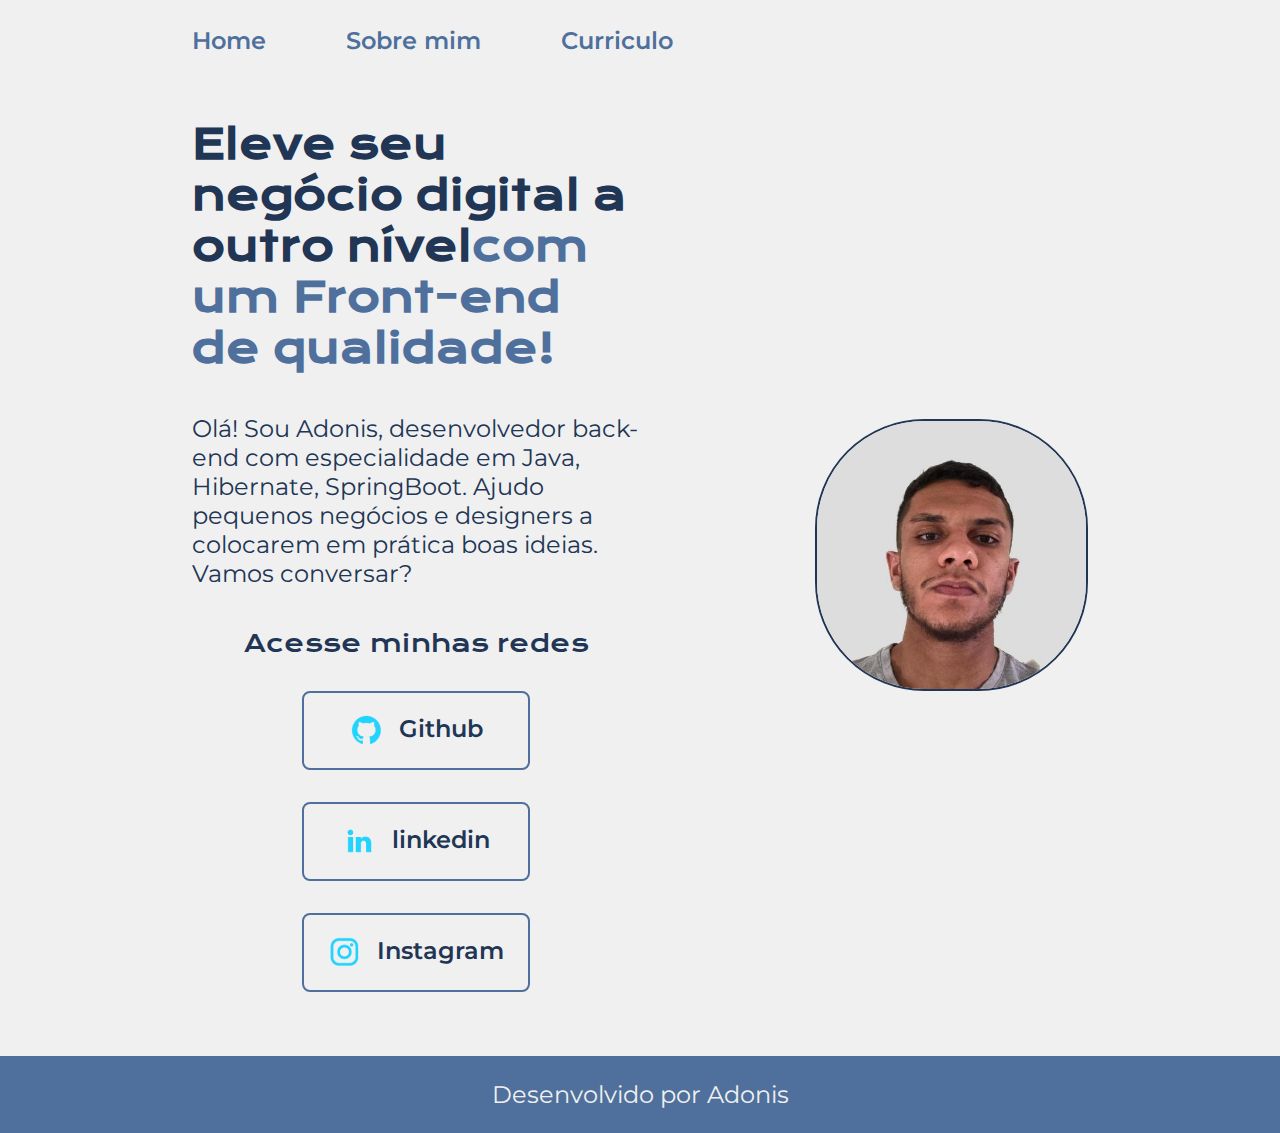
==== index.html @ 5d86f400 "Primeira versão sem tag" ====
<!DOCTYPE html>
<html lang="pt-br">

<head>
    <meta charset="UTF-8">
    <meta http-equiv="X-UA-Compatible" content="IE=edge">
    <meta name="viewport" content="width=device-width, initial-scale=1.0">
    <title>Home</title>
    <link rel="stylesheet" href="/styles/styles.css">
</head>

<body>
    <header class="cabecalho">
        <nav class="cabecalho__menu">
            <a class="cabecalho__menu__link"  href="index.html">Home</a>
            <a class="cabecalho__menu__link" href="about.html">Sobre mim</a>
            <a class="cabecalho__menu__link" href="curriculo.html">Curriculo</a>
        </nav>
    </header>


    <main class="apresentacao">
        <section class="apresentacao__conteudo">
            <h1 class="apresentacao__conteudo__titulo">Eleve seu negócio digital a outro nível<strong 
            class="titulo-destaque">com um Front-end de qualidade!
            </strong></h1>
            <p class="apresentacao__conteudo__texto">
                Olá! Sou Adonis, desenvolvedor
                back-end com especialidade em Java, 
                Hibernate, SpringBoot.
                Ajudo pequenos negócios e designers a
                colocarem em prática boas ideias. Vamos
            conversar?</p>
            <div class="apresentacao__links">
                <h2 class="apresentacao__links__subtitulo">Acesse minhas redes</h2>
                <a class="apresentacao__links__navegacao" href="https://github.com/Adonislucas" target="_blank">
                    <img src="./assets/github.png">
                    Github
                </a>
                <a class="apresentacao__links__navegacao" href="https://www.linkedin.com/in/adonislcs/" target="_blank">
                    <img src="./assets/linkedin.png">
                    linkedin
                </a>
                <a class="apresentacao__links__navegacao" href="https://www.instagram.com/olucaii_/" target="_blank">
                    <img src="./assets/instagram.png">
                    Instagram
                </a>
            </div>
        </section>
        <img class="apresentacao__imagem__dois" src="./assets/eu.jpeg" alt="Foto de perfil do Adonis">
    </main>
    <footer class="rodape">
        <p>Desenvolvido por Adonis</p>
    </footer>
</body>

</html>
---- styles/styles.css ----
@import url('https://fonts.googleapis.com/css2?family=Krona+One&family=Montserrat:wght@400;600&display=swap');

:root {
  --cor-primaria: #f0f0f0;
  --cor-secundaria: #213555;
  --cor-tercearia: #4f709c;
  --cor-hover: #ffffff;

  --font-primaria: 'Krona One', sans-serif;
  --font-secundaria: 'Montserrat', sans-serif;

  --tamanho-fonte-primaria: 2.5rem;
  --tamanho-fonte-secundaria: 1.5rem;
  --tamanho-fonte-tercearia: 1.6rem;
}

* {
  margin: 0;
  padding: 0;
}

body {
  box-sizing: border-box;
  background-color: var(--cor-primaria);
  color: var(--cor-secundaria);
}

.titulo-destaque {
  color: var(--cor-tercearia);
}

.cabecalho {
  padding: 2% 0% 0% 15%;
}

.cabecalho__menu {
  display: flex;
  gap: 80px;
}

.cabecalho__menu__link {
  font-family: var(--font-secundaria);
  font-size: var(--tamanho-fonte-secundaria);
  font-weight: 600;
  color: var(--cor-tercearia);
  text-decoration: none;
}

.apresentacao {
  padding: 5% 15%;
  display: flex;
  align-items: center;
  justify-content: space-between;
  gap: 82px;
}
.apresentacao__conteudo {
  width: 50%;
  display: flex;
  flex-direction: column;
  gap: 40px;
}

.apresentacao__conteudo__titulo {
  font-size: var(--tamanho-fonte-primaria);
  font-family: var(--font-primaria);
}

.apresentacao__conteudo__texto {
  font-size: var(--tamanho-fonte-secundaria);
  font-family: var(--font-secundaria);
}

.apresentacao__links {
  display: flex;
  flex-direction: column;
  justify-content: space-between;
  align-items: center;
  gap: 32px;
}
.apresentacao__links__subtitulo {
  font-family: var(--font-primaria);
  font-weight: 400;
  font-size: var(--tamanho-fonte-secundaria);
}
.apresentacao__links__navegacao {
  /* background-color: #22D4FD; */
  display: flex;
  justify-content: center;
  gap: 16px;
  border: 2px solid var(--cor-tercearia);
  width: 50%;
  text-align: center;
  border-radius: 8px;
  font-size: var(--tamanho-fonte-secundaria);
  font-weight: 600;
  padding: 21.5px 0;
  text-decoration: none;
  color: var(--cor-secundaria);
  font-family: var(--font-secundaria);
}
.apresentacao__links__navegacao:hover {
  background-color: var(--cor-hover);
  font-size: var(--tamanho-fonte-tercearia);
}

.apresentacao__imagem {
  width: 50%;
}

.apresentacao__imagem__dois {
  width: 30%;
  height: 50%;
  border-radius: 40%;
  border: 2px solid var(--cor-secundaria);
}

.rodape {
  padding: 24px;
  color: var(--cor-primaria);
  background-color: var(--cor-tercearia);
  text-align: center;
  font-family: var(--font-secundaria);
  font-size: var(--tamanho-fonte-secundaria);
  font-weight: 400;
}

@media (max-width: 1200px) {
  .cabecalho {
    padding: 8%;
  }
  .cabecalho__menu {
    justify-content: center;
    gap: 40px;
  }
  .apresentacao {
    flex-direction: column-reverse;
    padding: 5%;
  }
  .apresentacao__conteudo {
    width: auto;
  }
  .apresentacao__imagem__dois {
    width: 60%;
  }

  .apresentacao__conteudo__texto{
    text-align: center;
    padding: 10%;
    display: flex;
    flex-direction: column;
    gap: 15px;
   
  }

  .apresentacao__conteudo__titulo{
    text-align: center;
    font-size: 2em;
    
  }
}
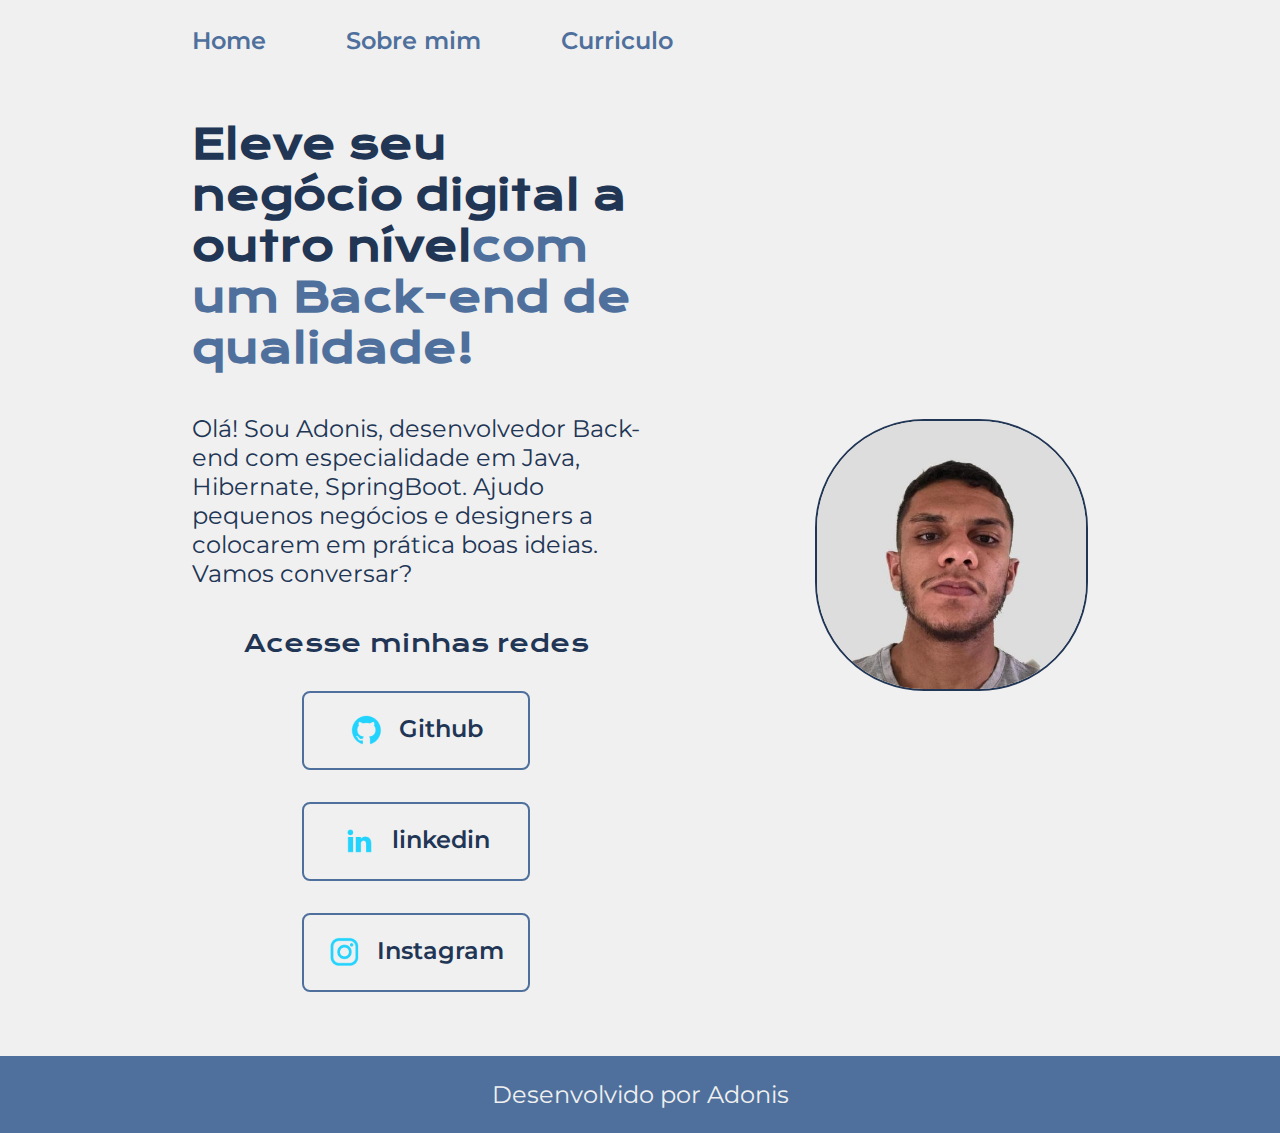
==== commit eb01a9d8: "Modificando modalidade" ====
--- a/index.html
+++ b/index.html
@@ -22,11 +22,11 @@
     <main class="apresentacao">
         <section class="apresentacao__conteudo">
             <h1 class="apresentacao__conteudo__titulo">Eleve seu negócio digital a outro nível<strong 
-            class="titulo-destaque">com um Front-end de qualidade!
+            class="titulo-destaque">com um Back-end de qualidade!
             </strong></h1>
             <p class="apresentacao__conteudo__texto">
                 Olá! Sou Adonis, desenvolvedor
-                back-end com especialidade em Java, 
+                Back-end com especialidade em Java, 
                 Hibernate, SpringBoot.
                 Ajudo pequenos negócios e designers a
                 colocarem em prática boas ideias. Vamos
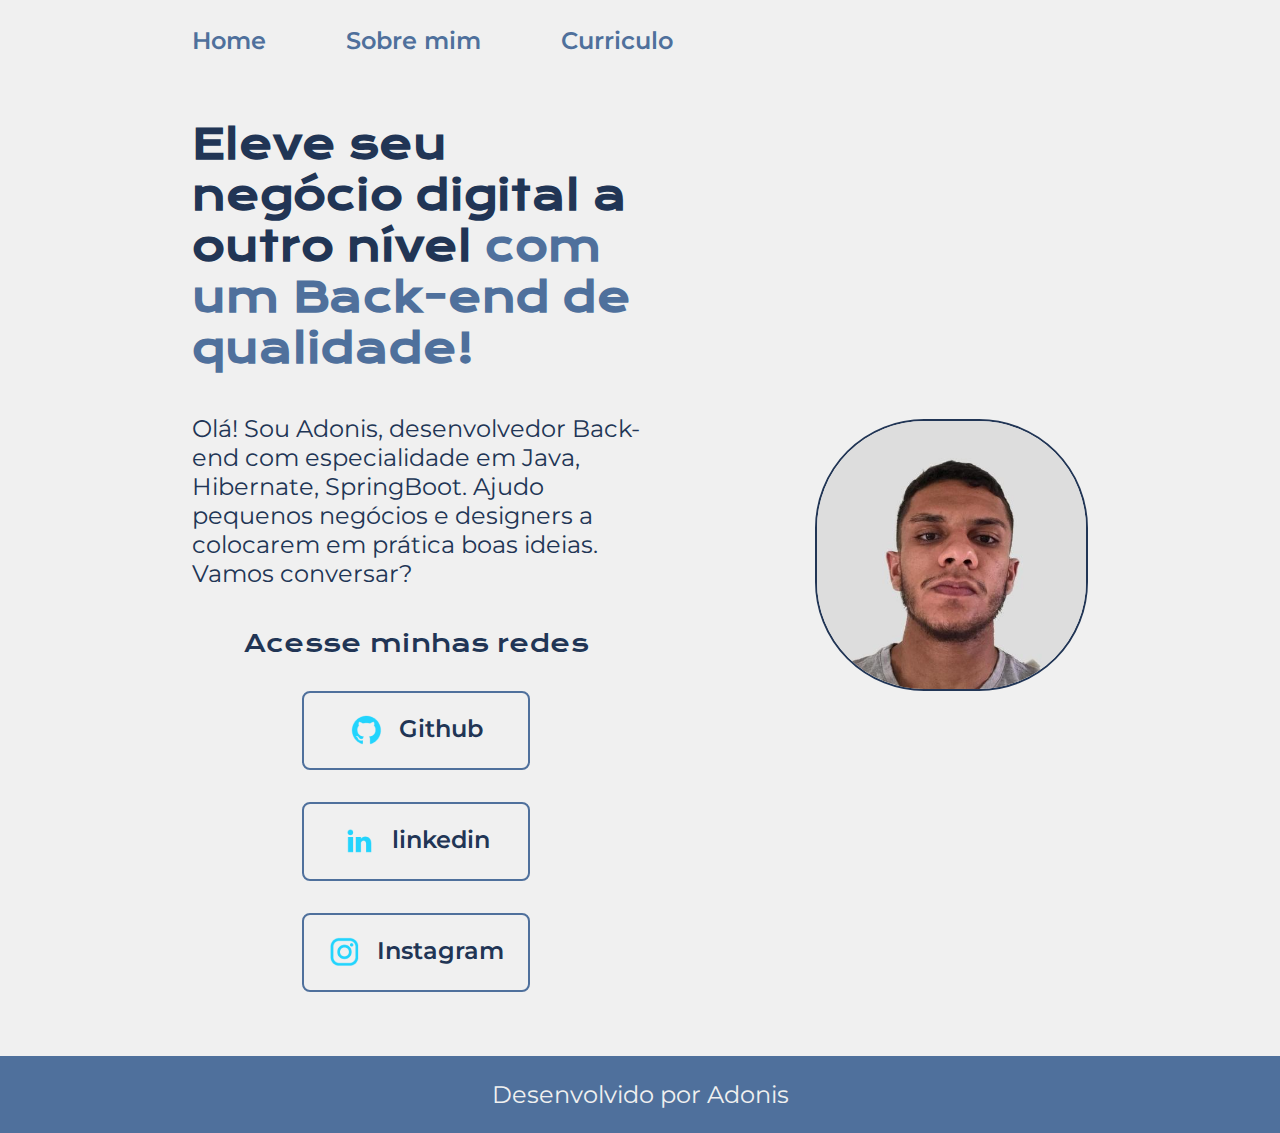
==== commit 002e3ae2: "Mudanças de estilo" ====
--- a/index.html
+++ b/index.html
@@ -22,7 +22,7 @@
     <main class="apresentacao">
         <section class="apresentacao__conteudo">
             <h1 class="apresentacao__conteudo__titulo">Eleve seu negócio digital a outro nível<strong 
-            class="titulo-destaque">com um Back-end de qualidade!
+            class="titulo-destaque"> com um Back-end de qualidade!
             </strong></h1>
             <p class="apresentacao__conteudo__texto">
                 Olá! Sou Adonis, desenvolvedor
--- a/styles/styles.css
+++ b/styles/styles.css
@@ -131,6 +131,7 @@
   .cabecalho__menu {
     justify-content: center;
     gap: 40px;
+    
   }
   .apresentacao {
     flex-direction: column-reverse;
@@ -140,7 +141,9 @@
     width: auto;
   }
   .apresentacao__imagem__dois {
-    width: 60%;
+    width: 70%;
+    
+    
   }
 
   .apresentacao__conteudo__texto{
